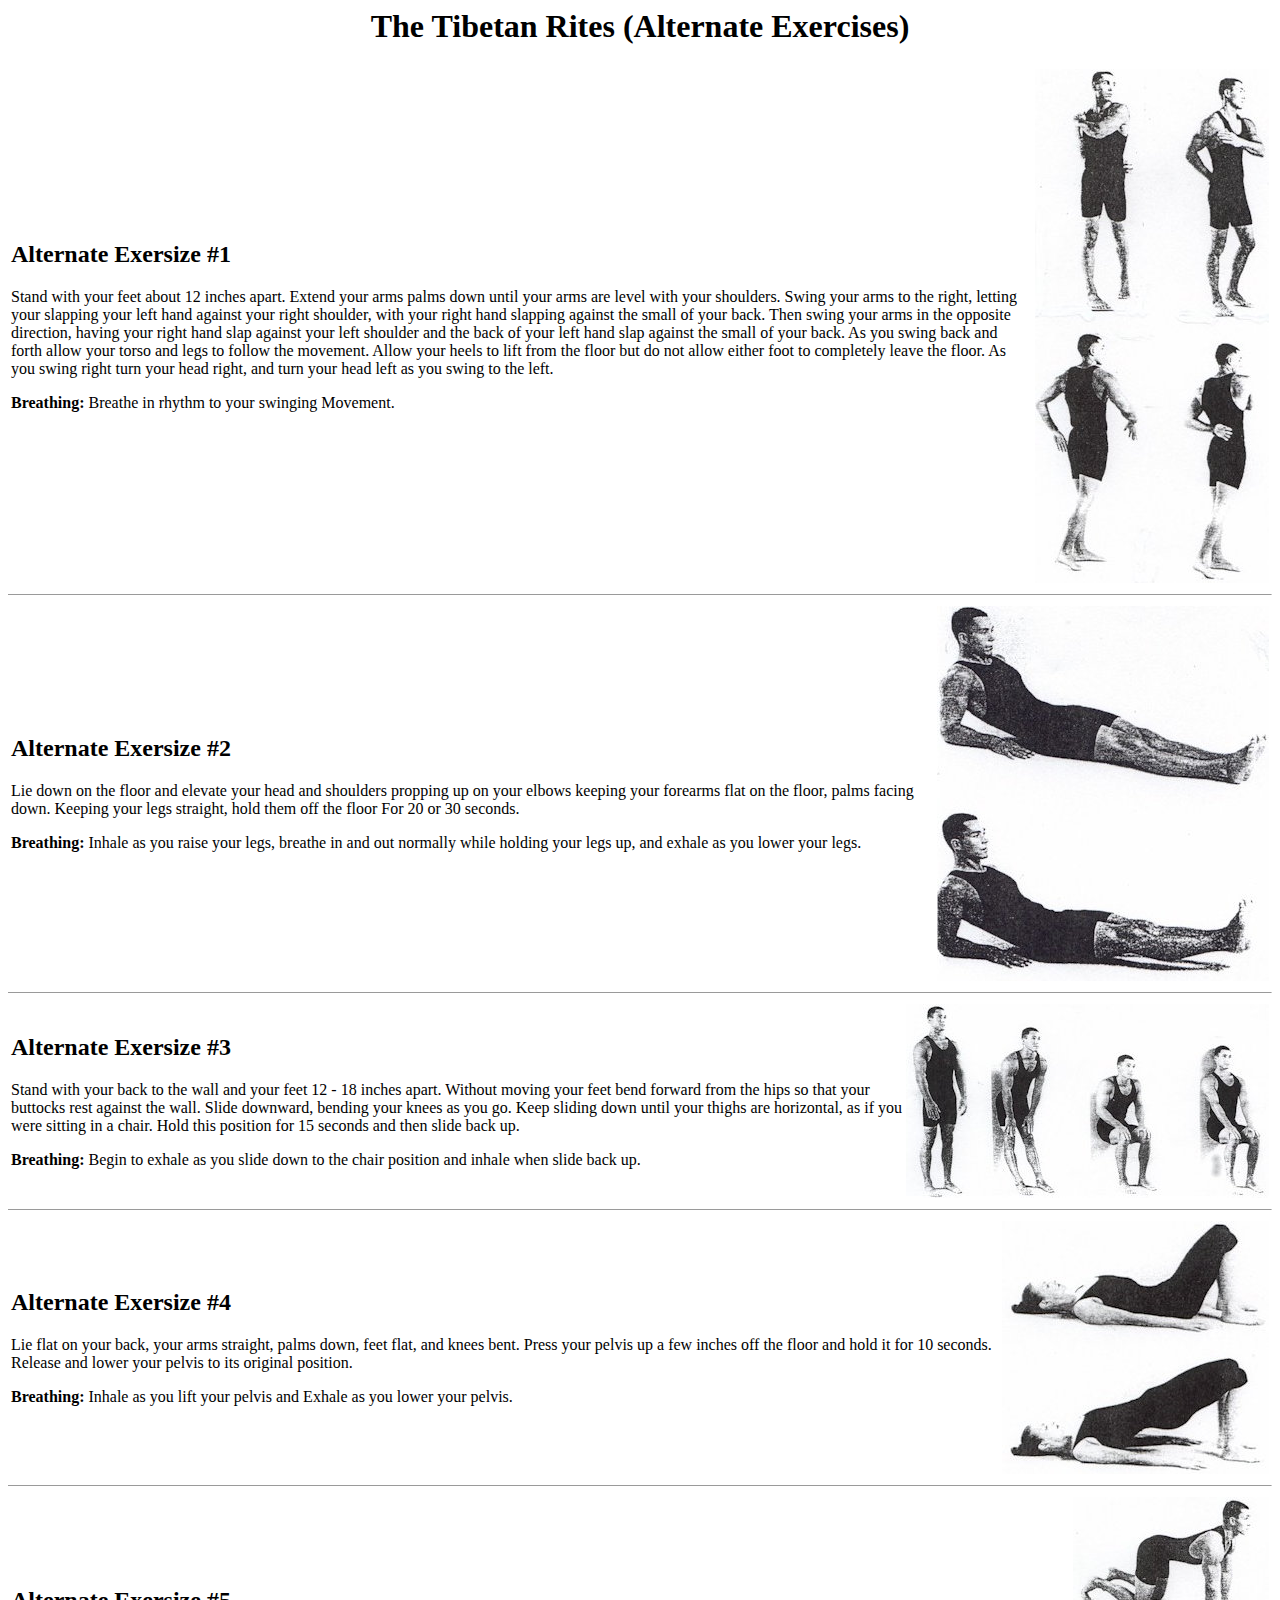
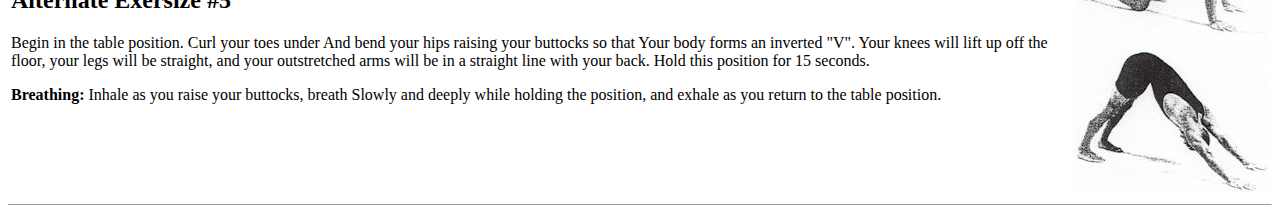
==== alternates.html @ 90cca5cd "initial rev." ====
<html>

<head>
<title>Five Tibetan Rites</title>
</head>

<body>

<center> <h1>The Tibetan Rites (Alternate Exercises)</h1> </center>

<table border="0">
  <tr>
    <td>
      <h2>Alternate Exersize #1</h2>

      <p>Stand with your feet about 12 inches apart. Extend your arms palms down
      until your arms are level with your shoulders. Swing your arms to the right,
      letting your slapping your left hand against your right shoulder, with your
      right hand slapping against the small of your back. Then swing your arms in the
      opposite direction, having your right hand slap against your left shoulder and
      the back of your left hand slap against the small of your back. As you swing
      back and forth allow your torso and legs to follow the movement. Allow your
      heels to lift from the floor but do not allow either foot to completely leave
      the floor. As you swing right turn your head right, and turn your head left as
      you swing to the left.</p>

      <p><b>Breathing:</b> Breathe in rhythm to your swinging Movement.</p>
    </td>
    <td>
      <img align="right" src="images/alternate-1.jpg" />
    </td>
  </tr>
</table>

<hr size="1" />

<table border="0">
  <tr>
    <td>
      <h2>Alternate Exersize #2</h2>

      <p>Lie down on the floor and elevate your head and shoulders propping up on
      your elbows keeping your forearms flat on the floor, palms facing down. Keeping
      your legs straight, hold them off the floor For 20 or 30 seconds.</p>

      <p><b>Breathing:</b> Inhale as you raise your legs, breathe in and out normally
      while holding your legs up, and exhale as you lower your legs.</p>
    </td>
    <td>
      <img align="right" src="images/alternate-2.jpg" />
    </td>
  </tr>
</table>

<hr size="1" />

<table border="0">
  <tr>
    <td>
      <h2>Alternate Exersize #3</h2>

      <p>Stand with your back to the wall and your feet 12 - 18 inches apart. Without
      moving your feet bend forward from the hips so that your buttocks rest against
      the wall. Slide downward, bending your knees as you go. Keep sliding down until
      your thighs are horizontal, as if you were sitting in a chair. Hold this
      position for 15 seconds and then slide back up.</p>

      <p><b>Breathing:</b> Begin to exhale as you slide down to the chair position
      and inhale when slide back up.</p>
    </td>
    <td>
      <img src="images/alternate-3.jpg" />
    </td>
  </tr>
</table>

<hr size="1" />

<table border="0">
  <tr>
    <td>
      <h2>Alternate Exersize #4</h2>

      <p>Lie flat on your back, your arms straight, palms down, feet flat, and knees
      bent. Press your pelvis up a few inches off the floor and hold it for 10
      seconds. Release and lower your pelvis to its original position.</p>

      <p><b>Breathing: </b>Inhale as you lift your pelvis and Exhale as you lower
      your pelvis.</p>
    </td>
    <td>
      <img src="images/alternate-4.jpg" />
    </td>
  </tr>
</table>

<hr size="1" />

<table border="0">
  <tr>
    <td>
      <h2>Alternate Exersize #5</h2>

      <p>Begin in the table position. Curl your toes under And bend your hips raising
      your buttocks so that Your body forms an inverted "V". Your knees will lift up
      off the floor, your legs will be straight, and your outstretched arms will be
      in a straight line with your back. Hold this position for 15 seconds.</p>

      <p><b>Breathing: </b>Inhale as you raise your buttocks, breath Slowly and
      deeply while holding the position, and exhale as you return to the table
      position.</p>
    </td>
    <td>
      <img align="right" src="images/alternate-5.jpg" />
    </td>
  </tr>
</table>

<hr size="1" />

</body>

</html>
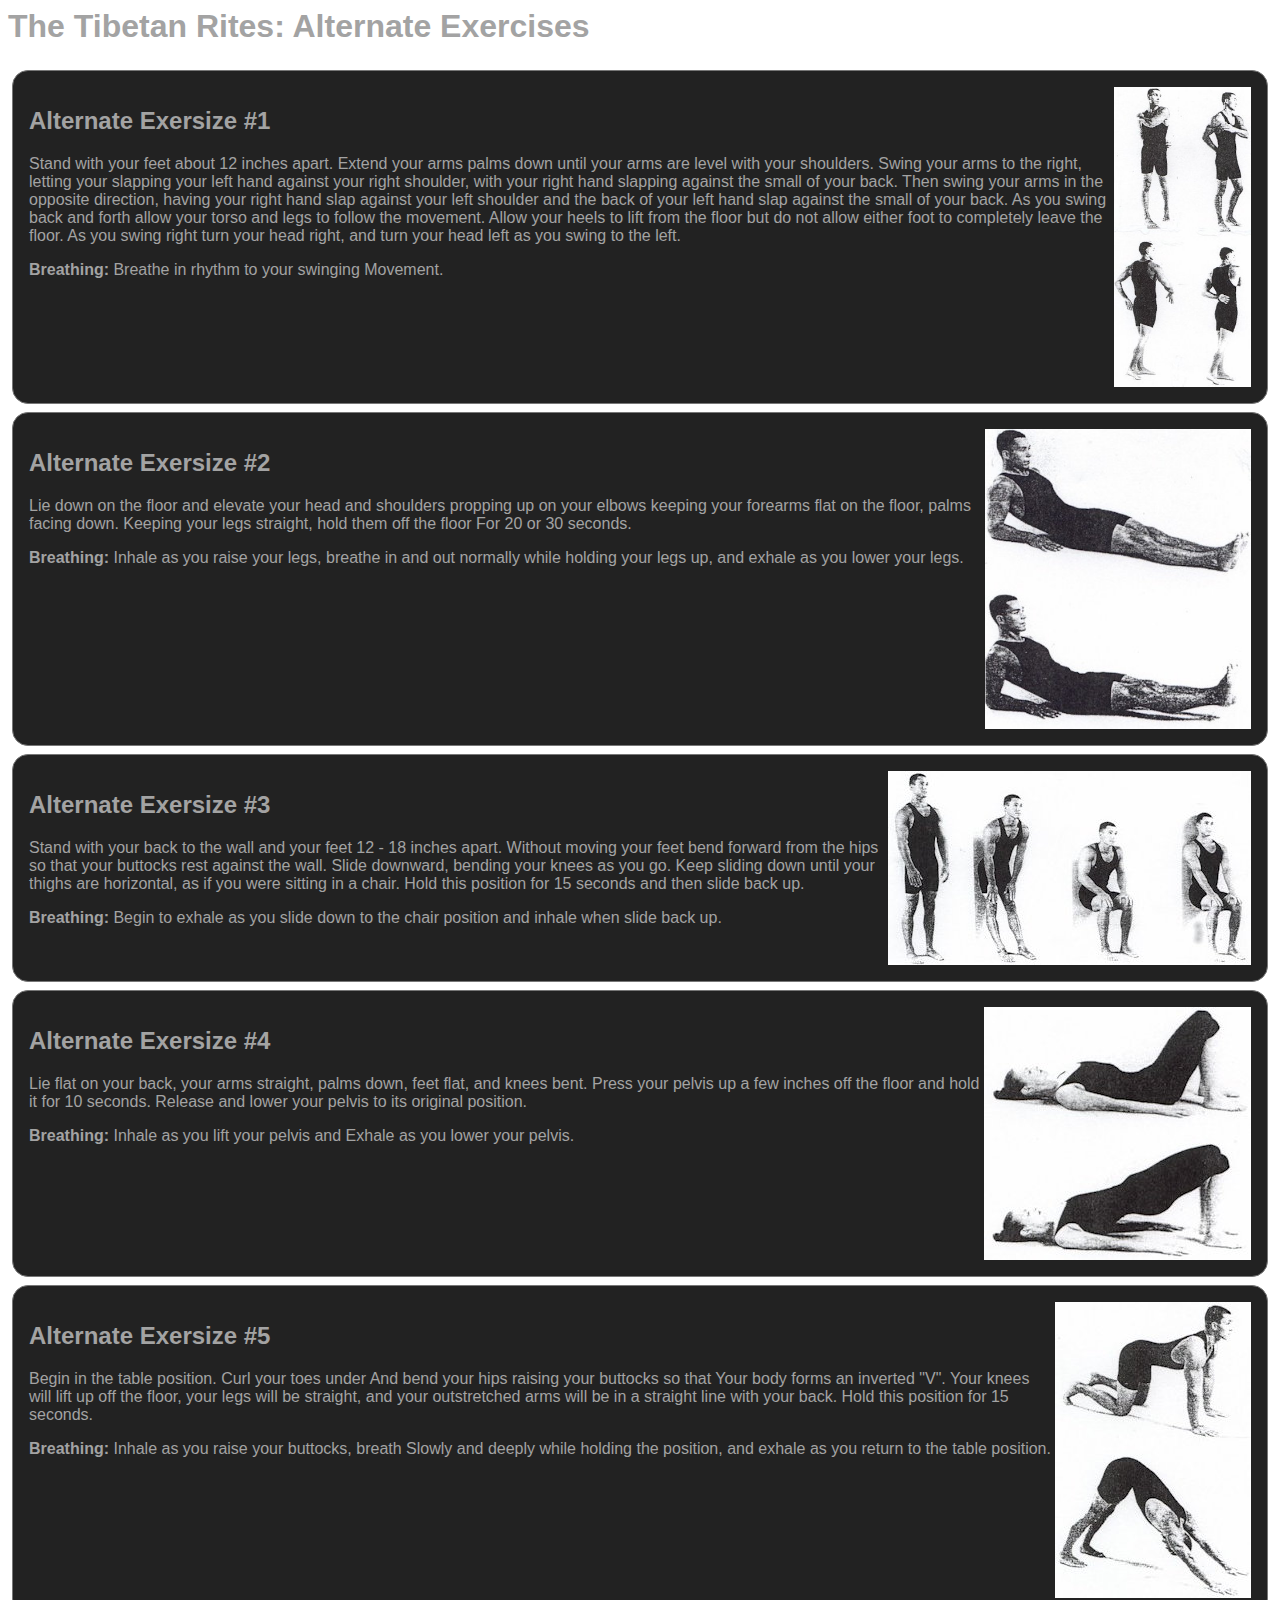
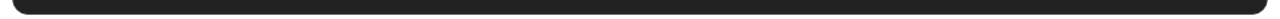
==== commit f0fdd79c: "restyled." ====
--- a/alternates.html
+++ b/alternates.html
@@ -1,122 +1,66 @@
 <html>
 
-<head>
-<title>Five Tibetan Rites</title>
-</head>
+  <head>
+    <title>Five Tibetan Rites</title>
+    <link rel="stylesheet" type="text/css" href="default.css" />
+  </head>
 
-<body>
+  <body>
 
-<center> <h1>The Tibetan Rites (Alternate Exercises)</h1> </center>
+    <h1>The Tibetan Rites: Alternate Exercises</h1>
 
-<table border="0">
-  <tr>
-    <td>
+    <section>
+      <img align="right" height="300" src="images/alternate-1.jpg" />
       <h2>Alternate Exersize #1</h2>
+      <p>Stand with your feet about 12 inches apart. Extend your arms palms down until your arms are level with your
+      shoulders. Swing your arms to the right, letting your slapping your left hand against your right shoulder, with
+      your right hand slapping against the small of your back. Then swing your arms in the opposite direction, having
+      your right hand slap against your left shoulder and the back of your left hand slap against the small of your
+      back. As you swing back and forth allow your torso and legs to follow the movement. Allow your heels to lift from
+      the floor but do not allow either foot to completely leave the floor. As you swing right turn your head right, and
+      turn your head left as you swing to the left.</p>
+      <p><b>Breathing:</b> Breathe in rhythm to your swinging Movement.</p>
+    </section>
 
-      <p>Stand with your feet about 12 inches apart. Extend your arms palms down
-      until your arms are level with your shoulders. Swing your arms to the right,
-      letting your slapping your left hand against your right shoulder, with your
-      right hand slapping against the small of your back. Then swing your arms in the
-      opposite direction, having your right hand slap against your left shoulder and
-      the back of your left hand slap against the small of your back. As you swing
-      back and forth allow your torso and legs to follow the movement. Allow your
-      heels to lift from the floor but do not allow either foot to completely leave
-      the floor. As you swing right turn your head right, and turn your head left as
-      you swing to the left.</p>
-
-      <p><b>Breathing:</b> Breathe in rhythm to your swinging Movement.</p>
-    </td>
-    <td>
-      <img align="right" src="images/alternate-1.jpg" />
-    </td>
-  </tr>
-</table>
-
-<hr size="1" />
-
-<table border="0">
-  <tr>
-    <td>
+    <section>
+      <img align="right" height="300" src="images/alternate-2.jpg" />
       <h2>Alternate Exersize #2</h2>
-
-      <p>Lie down on the floor and elevate your head and shoulders propping up on
-      your elbows keeping your forearms flat on the floor, palms facing down. Keeping
-      your legs straight, hold them off the floor For 20 or 30 seconds.</p>
-
+      <p>Lie down on the floor and elevate your head and shoulders propping up on your elbows keeping your forearms flat
+      on the floor, palms facing down. Keeping your legs straight, hold them off the floor For 20 or 30 seconds.</p>
       <p><b>Breathing:</b> Inhale as you raise your legs, breathe in and out normally
       while holding your legs up, and exhale as you lower your legs.</p>
-    </td>
-    <td>
-      <img align="right" src="images/alternate-2.jpg" />
-    </td>
-  </tr>
-</table>
+</section>
 
-<hr size="1" />
-
-<table border="0">
-  <tr>
-    <td>
+<section>
+      <img align="right" src="images/alternate-3.jpg" />
       <h2>Alternate Exersize #3</h2>
-
-      <p>Stand with your back to the wall and your feet 12 - 18 inches apart. Without
-      moving your feet bend forward from the hips so that your buttocks rest against
-      the wall. Slide downward, bending your knees as you go. Keep sliding down until
-      your thighs are horizontal, as if you were sitting in a chair. Hold this
-      position for 15 seconds and then slide back up.</p>
-
+      <p>Stand with your back to the wall and your feet 12 - 18 inches apart. Without moving your feet bend forward from
+      the hips so that your buttocks rest against the wall. Slide downward, bending your knees as you go. Keep sliding
+      down until your thighs are horizontal, as if you were sitting in a chair. Hold this position for 15 seconds and
+      then slide back up.</p>
       <p><b>Breathing:</b> Begin to exhale as you slide down to the chair position
       and inhale when slide back up.</p>
-    </td>
-    <td>
-      <img src="images/alternate-3.jpg" />
-    </td>
-  </tr>
-</table>
+</section>
 
-<hr size="1" />
-
-<table border="0">
-  <tr>
-    <td>
+<section>
+      <img align="right" src="images/alternate-4.jpg" />
       <h2>Alternate Exersize #4</h2>
-
-      <p>Lie flat on your back, your arms straight, palms down, feet flat, and knees
-      bent. Press your pelvis up a few inches off the floor and hold it for 10
-      seconds. Release and lower your pelvis to its original position.</p>
-
+      <p>Lie flat on your back, your arms straight, palms down, feet flat, and knees bent. Press your pelvis up a few
+      inches off the floor and hold it for 10 seconds. Release and lower your pelvis to its original position.</p>
       <p><b>Breathing: </b>Inhale as you lift your pelvis and Exhale as you lower
       your pelvis.</p>
-    </td>
-    <td>
-      <img src="images/alternate-4.jpg" />
-    </td>
-  </tr>
-</table>
+</section>
 
-<hr size="1" />
-
-<table border="0">
-  <tr>
-    <td>
+<section>
+      <img align="right" src="images/alternate-5.jpg" />
       <h2>Alternate Exersize #5</h2>
-
-      <p>Begin in the table position. Curl your toes under And bend your hips raising
-      your buttocks so that Your body forms an inverted "V". Your knees will lift up
-      off the floor, your legs will be straight, and your outstretched arms will be
-      in a straight line with your back. Hold this position for 15 seconds.</p>
-
+      <p>Begin in the table position. Curl your toes under And bend your hips raising your buttocks so that Your body
+      forms an inverted "V". Your knees will lift up off the floor, your legs will be straight, and your outstretched
+      arms will be in a straight line with your back. Hold this position for 15 seconds.</p>
       <p><b>Breathing: </b>Inhale as you raise your buttocks, breath Slowly and
       deeply while holding the position, and exhale as you return to the table
       position.</p>
-    </td>
-    <td>
-      <img align="right" src="images/alternate-5.jpg" />
-    </td>
-  </tr>
-</table>
-
-<hr size="1" />
+</section>
 
 </body>
 
--- a/default.css
+++ b/default.css
@@ -0,0 +1,95 @@
+body { font-family: Lucida Sans Unicode, Lucida Grande, sans-serif; }
+
+/*
+body { background-color: #220000; }
+body, a, a:visited, a:link, a:hover { color: #bb0101; }
+*/
+
+table {
+   border: none;
+   margin: 0pt;
+   padding: 0pt;
+}
+
+td {
+   text-align: left;
+   vertical-align: top;
+}
+
+th {
+   font-weight: normal;
+   text-align: left;
+   vertical-align: top;
+}
+
+ul {
+   /* font-size: small; */
+}
+
+.whitebox {
+   background-color: wheat;
+   padding: 1em;
+}
+
+dt {
+   padding-top: 1em;
+}
+
+section {
+   border: 1px solid #777;
+   border-radius: 1em;
+   float: left;
+   margin: 0.25em;
+   padding: 1em;
+}
+
+.left   { text-align: left; }
+.right  { text-align: right; }
+.center { text-align: center; }
+
+.hidden { display: none; }
+
+.nowrap { white-space: nowrap; }
+
+.float       { float: both; }
+.float-left  { float: left; }
+.float-right { float: right; }
+.clear       { clear: both; }
+
+
+/* blackboard style */
+body {
+   background-color: #2b2b2b; /* gray17 */
+   background: white url("/Users/amiller/images/page-background.png") repeat;
+   color: #a3a3a3; /* gray64 */
+}
+
+a, a:link {
+   color: #a3a3a3; /* gray64 */
+}
+a:visited {
+   color: #707070; /* gray44 */
+}
+a:hover {
+   color: #d2b48c; /* tan */
+}
+
+td.vbar {
+   background-color: #a3a3a3; /* gray64 */
+   max-width: 1px;
+   min-width: 1px;
+   width: 10px;
+}
+td.vbar2 {
+   background-color: #a3a3a3; /* gray64 */
+   min-width: 1px;
+   width: 1px;
+}
+
+section {
+   background: #222;
+}
+
+.whitebox {
+   background-color: #ccc;
+}
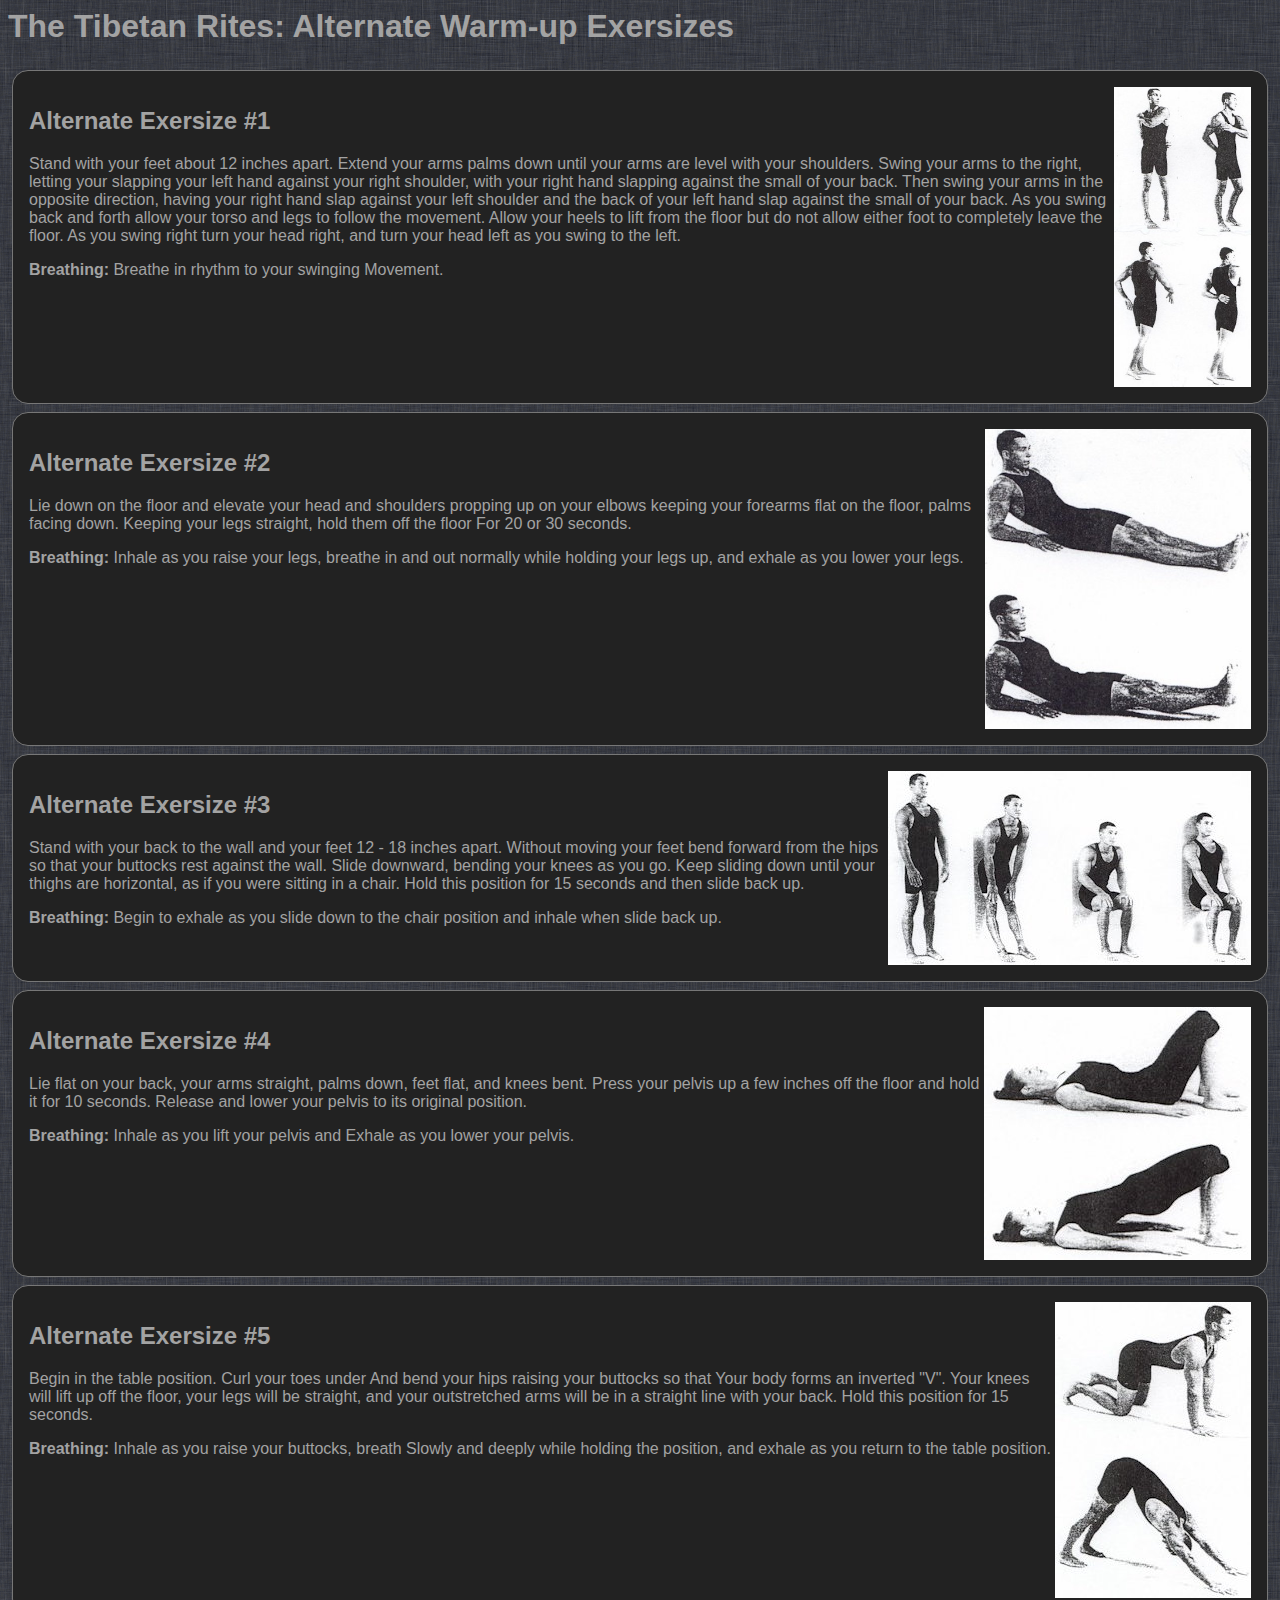
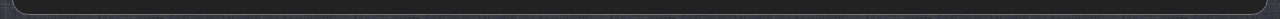
==== commit 037aeebb: "anchors." ====
--- a/alternates.html
+++ b/alternates.html
@@ -1,15 +1,16 @@
 <html>
 
   <head>
-    <title>Five Tibetan Rites</title>
+    <title>Tibetan Rites: Alternate Warm-up Exersizes</title>
     <link rel="stylesheet" type="text/css" href="default.css" />
   </head>
 
   <body>
 
-    <h1>The Tibetan Rites: Alternate Exercises</h1>
+    <h1>The Tibetan Rites: Alternate Warm-up Exersizes</h1>
 
     <section>
+      <a id="1"></a>
       <img align="right" height="300" src="images/alternate-1.jpg" />
       <h2>Alternate Exersize #1</h2>
       <p>Stand with your feet about 12 inches apart. Extend your arms palms down until your arms are level with your
@@ -23,15 +24,17 @@
     </section>
 
     <section>
+      <a id="2"></a>
       <img align="right" height="300" src="images/alternate-2.jpg" />
       <h2>Alternate Exersize #2</h2>
       <p>Lie down on the floor and elevate your head and shoulders propping up on your elbows keeping your forearms flat
       on the floor, palms facing down. Keeping your legs straight, hold them off the floor For 20 or 30 seconds.</p>
       <p><b>Breathing:</b> Inhale as you raise your legs, breathe in and out normally
       while holding your legs up, and exhale as you lower your legs.</p>
-</section>
+    </section>
 
-<section>
+    <section>
+      <a id="3"></a>
       <img align="right" src="images/alternate-3.jpg" />
       <h2>Alternate Exersize #3</h2>
       <p>Stand with your back to the wall and your feet 12 - 18 inches apart. Without moving your feet bend forward from
@@ -40,18 +43,20 @@
       then slide back up.</p>
       <p><b>Breathing:</b> Begin to exhale as you slide down to the chair position
       and inhale when slide back up.</p>
-</section>
+    </section>
 
-<section>
+    <section>
+      <a id="4"></a>
       <img align="right" src="images/alternate-4.jpg" />
       <h2>Alternate Exersize #4</h2>
       <p>Lie flat on your back, your arms straight, palms down, feet flat, and knees bent. Press your pelvis up a few
       inches off the floor and hold it for 10 seconds. Release and lower your pelvis to its original position.</p>
       <p><b>Breathing: </b>Inhale as you lift your pelvis and Exhale as you lower
       your pelvis.</p>
-</section>
+    </section>
 
-<section>
+    <section>
+      <a id="5"></a>
       <img align="right" src="images/alternate-5.jpg" />
       <h2>Alternate Exersize #5</h2>
       <p>Begin in the table position. Curl your toes under And bend your hips raising your buttocks so that Your body
@@ -60,8 +65,8 @@
       <p><b>Breathing: </b>Inhale as you raise your buttocks, breath Slowly and
       deeply while holding the position, and exhale as you return to the table
       position.</p>
-</section>
+    </section>
 
-</body>
+  </body>
 
 </html>
--- a/default.css
+++ b/default.css
@@ -60,7 +60,7 @@
 /* blackboard style */
 body {
    background-color: #2b2b2b; /* gray17 */
-   background: white url("/Users/amiller/images/page-background.png") repeat;
+   background: white url("https://onetribeyoyo.github.io/tibetian-rites/page-background.png") repeat;
    color: #a3a3a3; /* gray64 */
 }
 
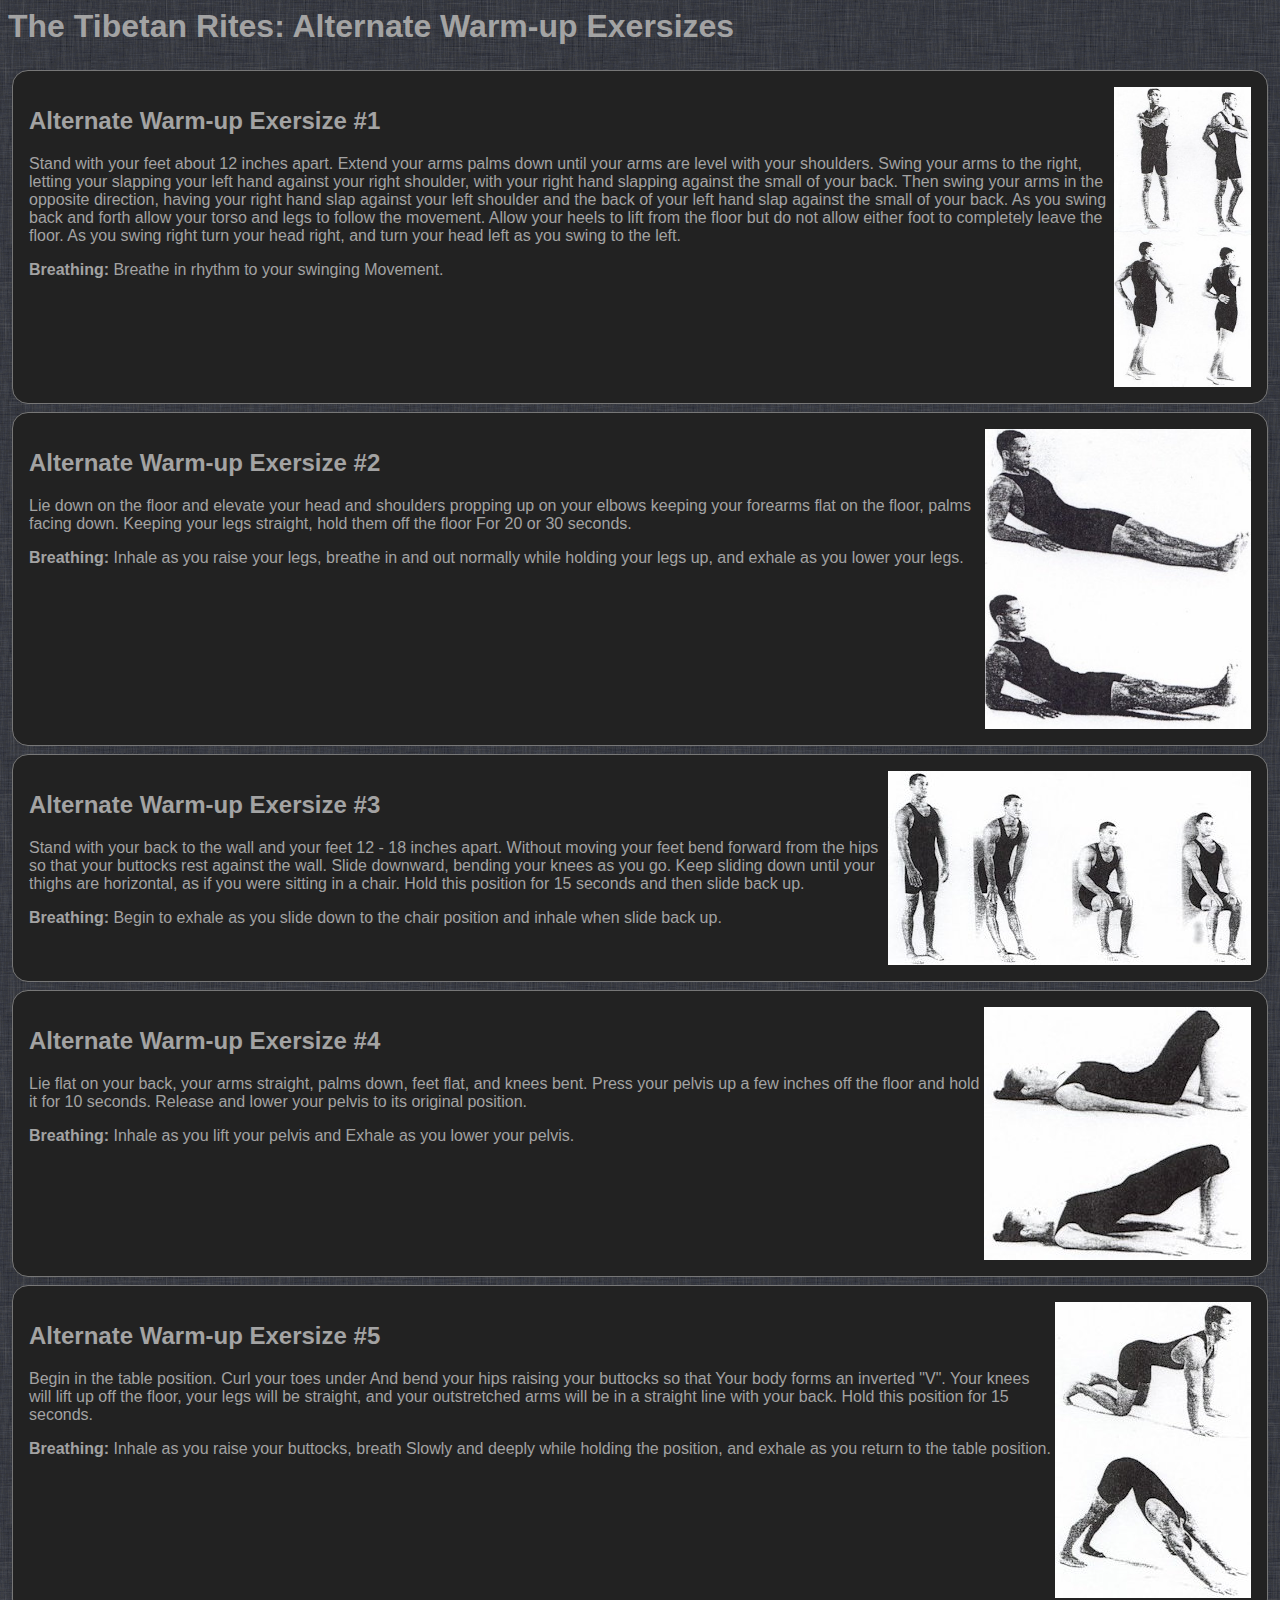
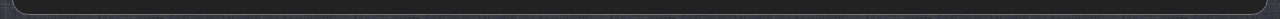
==== commit 5c7448b1: "anchors." ====
--- a/alternates.html
+++ b/alternates.html
@@ -12,7 +12,7 @@
     <section>
       <a id="1"></a>
       <img align="right" height="300" src="images/alternate-1.jpg" />
-      <h2>Alternate Exersize #1</h2>
+      <h2>Alternate Warm-up Exersize #1</h2>
       <p>Stand with your feet about 12 inches apart. Extend your arms palms down until your arms are level with your
       shoulders. Swing your arms to the right, letting your slapping your left hand against your right shoulder, with
       your right hand slapping against the small of your back. Then swing your arms in the opposite direction, having
@@ -26,7 +26,7 @@
     <section>
       <a id="2"></a>
       <img align="right" height="300" src="images/alternate-2.jpg" />
-      <h2>Alternate Exersize #2</h2>
+      <h2>Alternate Warm-up Exersize #2</h2>
       <p>Lie down on the floor and elevate your head and shoulders propping up on your elbows keeping your forearms flat
       on the floor, palms facing down. Keeping your legs straight, hold them off the floor For 20 or 30 seconds.</p>
       <p><b>Breathing:</b> Inhale as you raise your legs, breathe in and out normally
@@ -36,7 +36,7 @@
     <section>
       <a id="3"></a>
       <img align="right" src="images/alternate-3.jpg" />
-      <h2>Alternate Exersize #3</h2>
+      <h2>Alternate Warm-up Exersize #3</h2>
       <p>Stand with your back to the wall and your feet 12 - 18 inches apart. Without moving your feet bend forward from
       the hips so that your buttocks rest against the wall. Slide downward, bending your knees as you go. Keep sliding
       down until your thighs are horizontal, as if you were sitting in a chair. Hold this position for 15 seconds and
@@ -48,7 +48,7 @@
     <section>
       <a id="4"></a>
       <img align="right" src="images/alternate-4.jpg" />
-      <h2>Alternate Exersize #4</h2>
+      <h2>Alternate Warm-up Exersize #4</h2>
       <p>Lie flat on your back, your arms straight, palms down, feet flat, and knees bent. Press your pelvis up a few
       inches off the floor and hold it for 10 seconds. Release and lower your pelvis to its original position.</p>
       <p><b>Breathing: </b>Inhale as you lift your pelvis and Exhale as you lower
@@ -58,7 +58,7 @@
     <section>
       <a id="5"></a>
       <img align="right" src="images/alternate-5.jpg" />
-      <h2>Alternate Exersize #5</h2>
+      <h2>Alternate Warm-up Exersize #5</h2>
       <p>Begin in the table position. Curl your toes under And bend your hips raising your buttocks so that Your body
       forms an inverted "V". Your knees will lift up off the floor, your legs will be straight, and your outstretched
       arms will be in a straight line with your back. Hold this position for 15 seconds.</p>
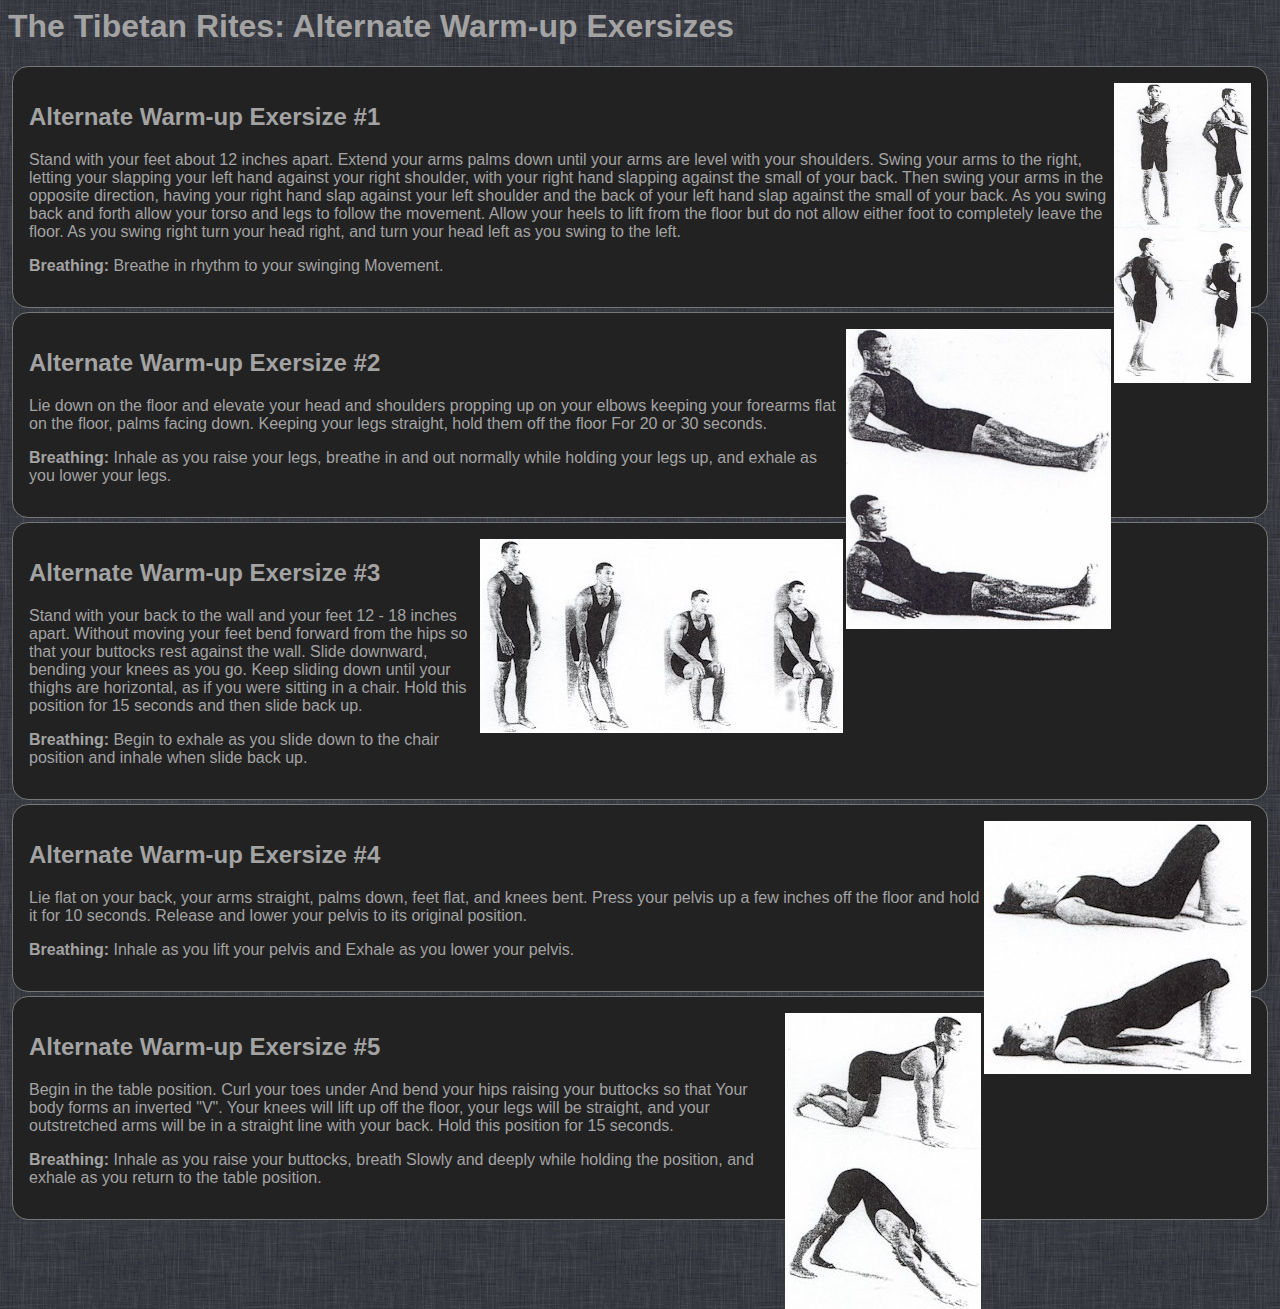
==== commit 9f5dec48: "simplified css." ====
--- a/alternates.html
+++ b/alternates.html
@@ -20,7 +20,7 @@
       back. As you swing back and forth allow your torso and legs to follow the movement. Allow your heels to lift from
       the floor but do not allow either foot to completely leave the floor. As you swing right turn your head right, and
       turn your head left as you swing to the left.</p>
-      <p><b>Breathing:</b> Breathe in rhythm to your swinging Movement.</p>
+      <p><strong>Breathing:</strong> Breathe in rhythm to your swinging Movement.</p>
     </section>
 
     <section>
@@ -29,8 +29,8 @@
       <h2>Alternate Warm-up Exersize #2</h2>
       <p>Lie down on the floor and elevate your head and shoulders propping up on your elbows keeping your forearms flat
       on the floor, palms facing down. Keeping your legs straight, hold them off the floor For 20 or 30 seconds.</p>
-      <p><b>Breathing:</b> Inhale as you raise your legs, breathe in and out normally
-      while holding your legs up, and exhale as you lower your legs.</p>
+      <p><strong>Breathing:</strong> Inhale as you raise your legs, breathe in and out normally while holding your legs
+      up, and exhale as you lower your legs.</p>
     </section>
 
     <section>
@@ -41,8 +41,8 @@
       the hips so that your buttocks rest against the wall. Slide downward, bending your knees as you go. Keep sliding
       down until your thighs are horizontal, as if you were sitting in a chair. Hold this position for 15 seconds and
       then slide back up.</p>
-      <p><b>Breathing:</b> Begin to exhale as you slide down to the chair position
-      and inhale when slide back up.</p>
+      <p><strong>Breathing:</strong> Begin to exhale as you slide down to the chair position and inhale when slide back
+      up.</p>
     </section>
 
     <section>
@@ -51,8 +51,7 @@
       <h2>Alternate Warm-up Exersize #4</h2>
       <p>Lie flat on your back, your arms straight, palms down, feet flat, and knees bent. Press your pelvis up a few
       inches off the floor and hold it for 10 seconds. Release and lower your pelvis to its original position.</p>
-      <p><b>Breathing: </b>Inhale as you lift your pelvis and Exhale as you lower
-      your pelvis.</p>
+      <p><strong>Breathing: </strong>Inhale as you lift your pelvis and Exhale as you lower your pelvis.</p>
     </section>
 
     <section>
@@ -62,9 +61,8 @@
       <p>Begin in the table position. Curl your toes under And bend your hips raising your buttocks so that Your body
       forms an inverted "V". Your knees will lift up off the floor, your legs will be straight, and your outstretched
       arms will be in a straight line with your back. Hold this position for 15 seconds.</p>
-      <p><b>Breathing: </b>Inhale as you raise your buttocks, breath Slowly and
-      deeply while holding the position, and exhale as you return to the table
-      position.</p>
+      <p><strong>Breathing: </strong>Inhale as you raise your buttocks, breath Slowly and deeply while holding the
+      position, and exhale as you return to the table position.</p>
     </section>
 
   </body>
--- a/default.css
+++ b/default.css
@@ -1,95 +1,27 @@
-body { font-family: Lucida Sans Unicode, Lucida Grande, sans-serif; }
-
-/*
-body { background-color: #220000; }
-body, a, a:visited, a:link, a:hover { color: #bb0101; }
-*/
-
-table {
-   border: none;
-   margin: 0pt;
-   padding: 0pt;
+body {
+    font-family: Lucida Sans Unicode, Lucida Grande, sans-serif;
 }
 
-td {
-   text-align: left;
-   vertical-align: top;
+body {
+    background-color: #2b2b2b; /* gray17 */
+    background: white url("https://onetribeyoyo.github.io/tibetian-rites/page-background.png") repeat;
+    color: #a3a3a3; /* gray64 */
 }
 
-th {
-   font-weight: normal;
-   text-align: left;
-   vertical-align: top;
+a, a:link { color: #a3a3a3; } /* gray64 */
+a:visited { color: #707070; } /* gray44 */
+a:hover { color: #d2b48c; }   /* tan */
+
+section {
+    border: 1px solid #777;
+    border-radius: 1em;
+    background: #222;
+    margin: 0.25em;
+    padding: 1em;
 }
 
-ul {
-   /* font-size: small; */
+@media print {
+    .newpage {
+        page-break-before: always;
+    }
 }
-
-.whitebox {
-   background-color: wheat;
-   padding: 1em;
-}
-
-dt {
-   padding-top: 1em;
-}
-
-section {
-   border: 1px solid #777;
-   border-radius: 1em;
-   float: left;
-   margin: 0.25em;
-   padding: 1em;
-}
-
-.left   { text-align: left; }
-.right  { text-align: right; }
-.center { text-align: center; }
-
-.hidden { display: none; }
-
-.nowrap { white-space: nowrap; }
-
-.float       { float: both; }
-.float-left  { float: left; }
-.float-right { float: right; }
-.clear       { clear: both; }
-
-
-/* blackboard style */
-body {
-   background-color: #2b2b2b; /* gray17 */
-   background: white url("https://onetribeyoyo.github.io/tibetian-rites/page-background.png") repeat;
-   color: #a3a3a3; /* gray64 */
-}
-
-a, a:link {
-   color: #a3a3a3; /* gray64 */
-}
-a:visited {
-   color: #707070; /* gray44 */
-}
-a:hover {
-   color: #d2b48c; /* tan */
-}
-
-td.vbar {
-   background-color: #a3a3a3; /* gray64 */
-   max-width: 1px;
-   min-width: 1px;
-   width: 10px;
-}
-td.vbar2 {
-   background-color: #a3a3a3; /* gray64 */
-   min-width: 1px;
-   width: 1px;
-}
-
-section {
-   background: #222;
-}
-
-.whitebox {
-   background-color: #ccc;
-}
